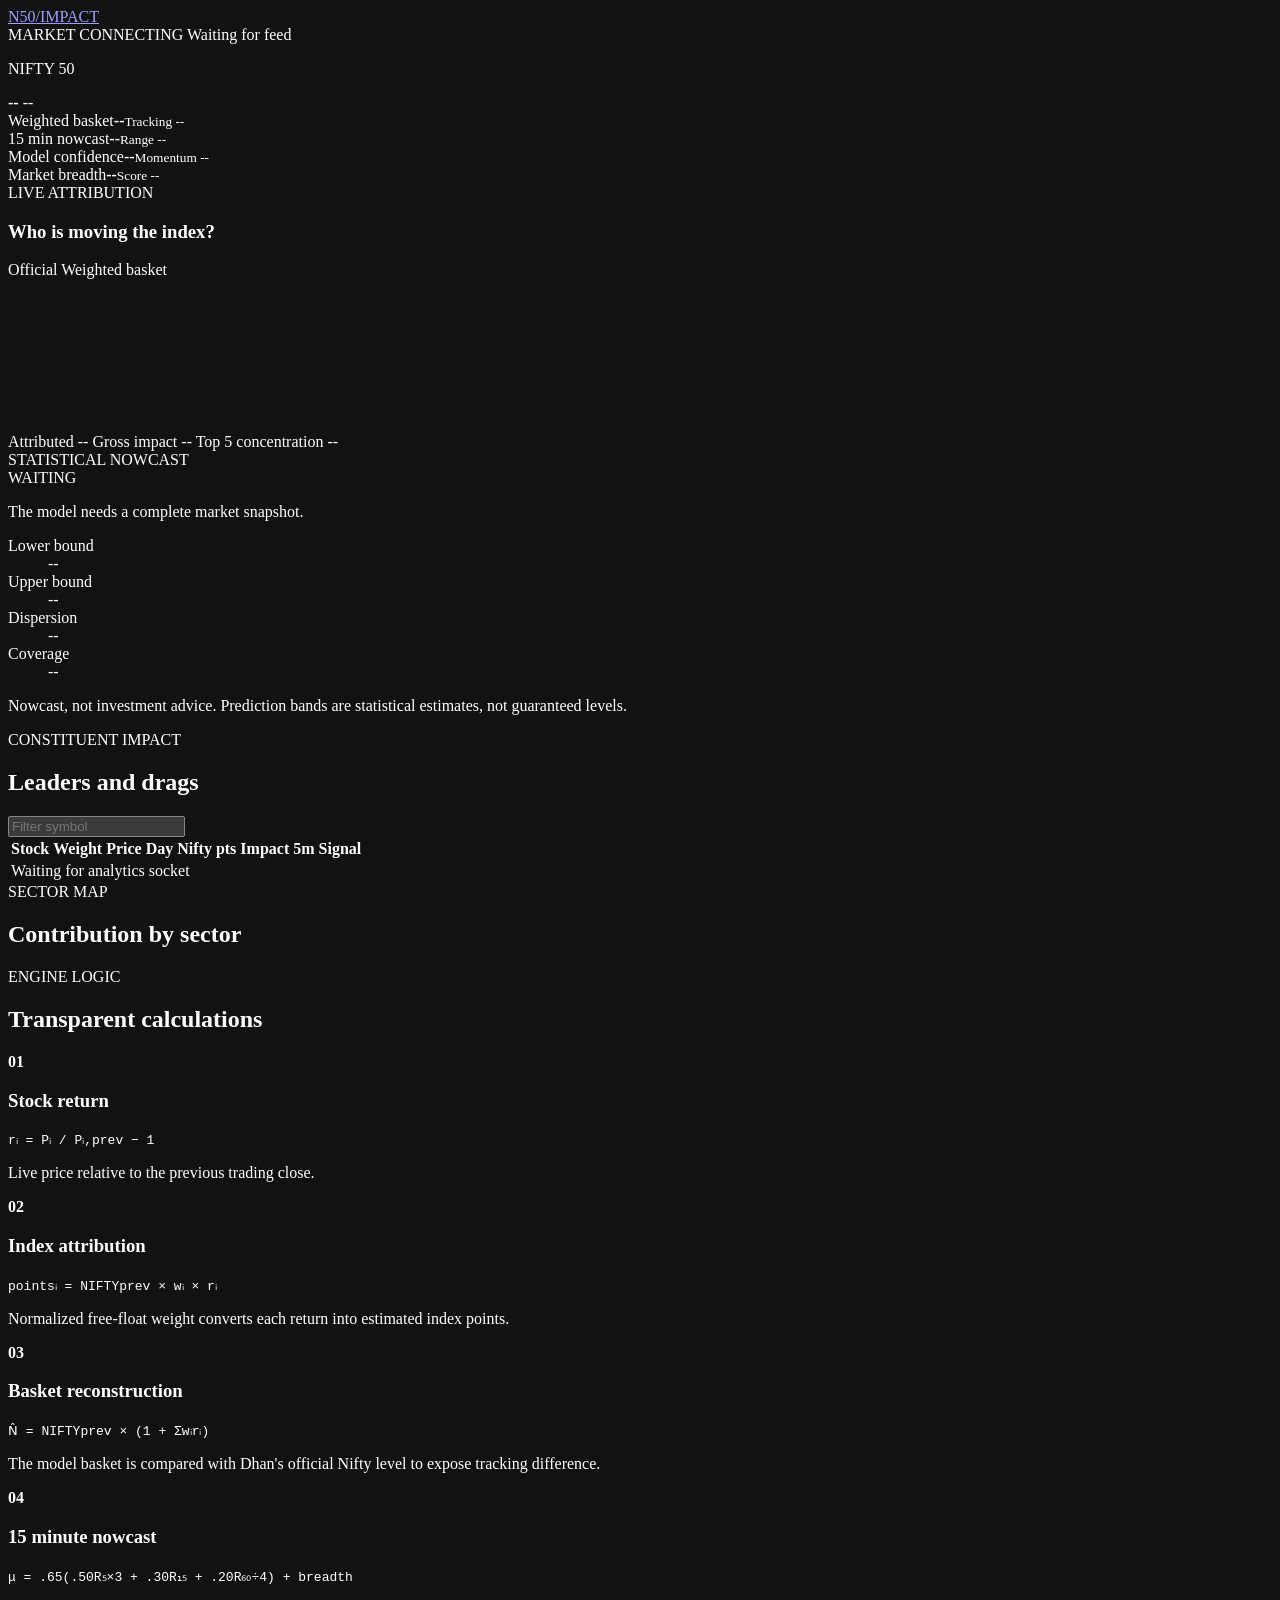
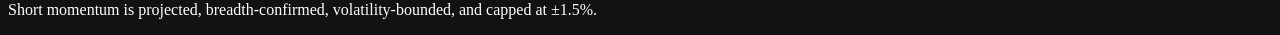
==== src/main/resources/static/index.html @ bbd3fdf9 "feat: add live Nifty analytics engine Add Flyway-managed stock data, Dhan ingestion, weighted attrib" ====
<!doctype html>
<html lang="en">
<head>
  <meta charset="utf-8">
  <meta name="viewport" content="width=device-width, initial-scale=1">
  <meta name="color-scheme" content="dark">
  <title>Nifty 50 Impact Terminal</title>
  <link rel="stylesheet" href="/styles.css">
</head>
<body>
  <header class="topbar">
    <a class="brand" href="/">N50<span>/</span>IMPACT</a>
    <div class="top-status">
      <span id="marketStatus" class="status">MARKET</span>
      <span id="socketStatus" class="connection">CONNECTING</span>
      <time id="timestamp">Waiting for feed</time>
    </div>
  </header>

  <main>
    <section class="index-strip" aria-label="Index summary">
      <div class="primary-quote">
        <p>NIFTY 50</p>
        <strong id="indexLevel">--</strong>
        <span id="indexChange">--</span>
      </div>
      <div class="metric"><span>Weighted basket</span><strong id="syntheticLevel">--</strong><small id="tracking">Tracking --</small></div>
      <div class="metric"><span>15 min nowcast</span><strong id="forecastPoints">--</strong><small id="forecastRange">Range --</small></div>
      <div class="metric"><span>Model confidence</span><strong id="confidence">--</strong><small id="momentum">Momentum --</small></div>
      <div class="metric"><span>Market breadth</span><strong id="breadth">--</strong><small id="breadthScore">Score --</small></div>
    </section>

    <section class="workspace">
      <article class="chart-panel">
        <div class="panel-heading">
          <div><span>LIVE ATTRIBUTION</span><h1>Who is moving the index?</h1></div>
          <div class="legend"><i class="line-actual"></i>Official <i class="line-model"></i>Weighted basket</div>
        </div>
        <canvas id="indexChart" aria-label="Live Nifty and weighted basket chart"></canvas>
        <div class="chart-footer">
          <span id="attributedPoints">Attributed --</span>
          <span id="absoluteImpact">Gross impact --</span>
          <span id="concentration">Top 5 concentration --</span>
        </div>
      </article>

      <aside class="forecast-panel">
        <span>STATISTICAL NOWCAST</span>
        <div id="forecastDirection" class="forecast-direction">WAITING</div>
        <p id="forecastNarrative">The model needs a complete market snapshot.</p>
        <div class="forecast-band"><div id="confidenceBar"></div></div>
        <dl>
          <div><dt>Lower bound</dt><dd id="lowerBound">--</dd></div>
          <div><dt>Upper bound</dt><dd id="upperBound">--</dd></div>
          <div><dt>Dispersion</dt><dd id="dispersion">--</dd></div>
          <div><dt>Coverage</dt><dd id="coverage">--</dd></div>
        </dl>
        <p class="model-note">Nowcast, not investment advice. Prediction bands are statistical estimates, not guaranteed levels.</p>
      </aside>
    </section>

    <section class="impact-grid">
      <article class="impact-list">
        <div class="panel-heading"><div><span>CONSTITUENT IMPACT</span><h2>Leaders and drags</h2></div><input id="stockSearch" type="search" placeholder="Filter symbol" aria-label="Filter stocks"></div>
        <div class="table-wrap">
          <table>
            <thead><tr><th>Stock</th><th>Weight</th><th>Price</th><th>Day</th><th>Nifty pts</th><th>Impact</th><th>5m</th><th>Signal</th></tr></thead>
            <tbody id="stockRows"><tr><td colspan="8" class="empty">Waiting for analytics socket</td></tr></tbody>
          </table>
        </div>
      </article>

      <article class="sector-panel">
        <div class="panel-heading"><div><span>SECTOR MAP</span><h2>Contribution by sector</h2></div></div>
        <div id="sectorRows" class="sector-rows"></div>
      </article>
    </section>

    <section class="methodology">
      <div><span>ENGINE LOGIC</span><h2>Transparent calculations</h2></div>
      <div class="formula-grid">
        <article><b>01</b><h3>Stock return</h3><code>rᵢ = Pᵢ / Pᵢ,prev − 1</code><p>Live price relative to the previous trading close.</p></article>
        <article><b>02</b><h3>Index attribution</h3><code>pointsᵢ = NIFTYprev × wᵢ × rᵢ</code><p>Normalized free-float weight converts each return into estimated index points.</p></article>
        <article><b>03</b><h3>Basket reconstruction</h3><code>N̂ = NIFTYprev × (1 + Σwᵢrᵢ)</code><p>The model basket is compared with Dhan's official Nifty level to expose tracking difference.</p></article>
        <article><b>04</b><h3>15 minute nowcast</h3><code>μ = .65(.50R₅×3 + .30R₁₅ + .20R₆₀÷4) + breadth</code><p>Short momentum is projected, breadth-confirmed, volatility-bounded, and capped at ±1.5%.</p></article>
      </div>
    </section>
  </main>
  <script src="/dashboard.js" defer></script>
</body>
</html>
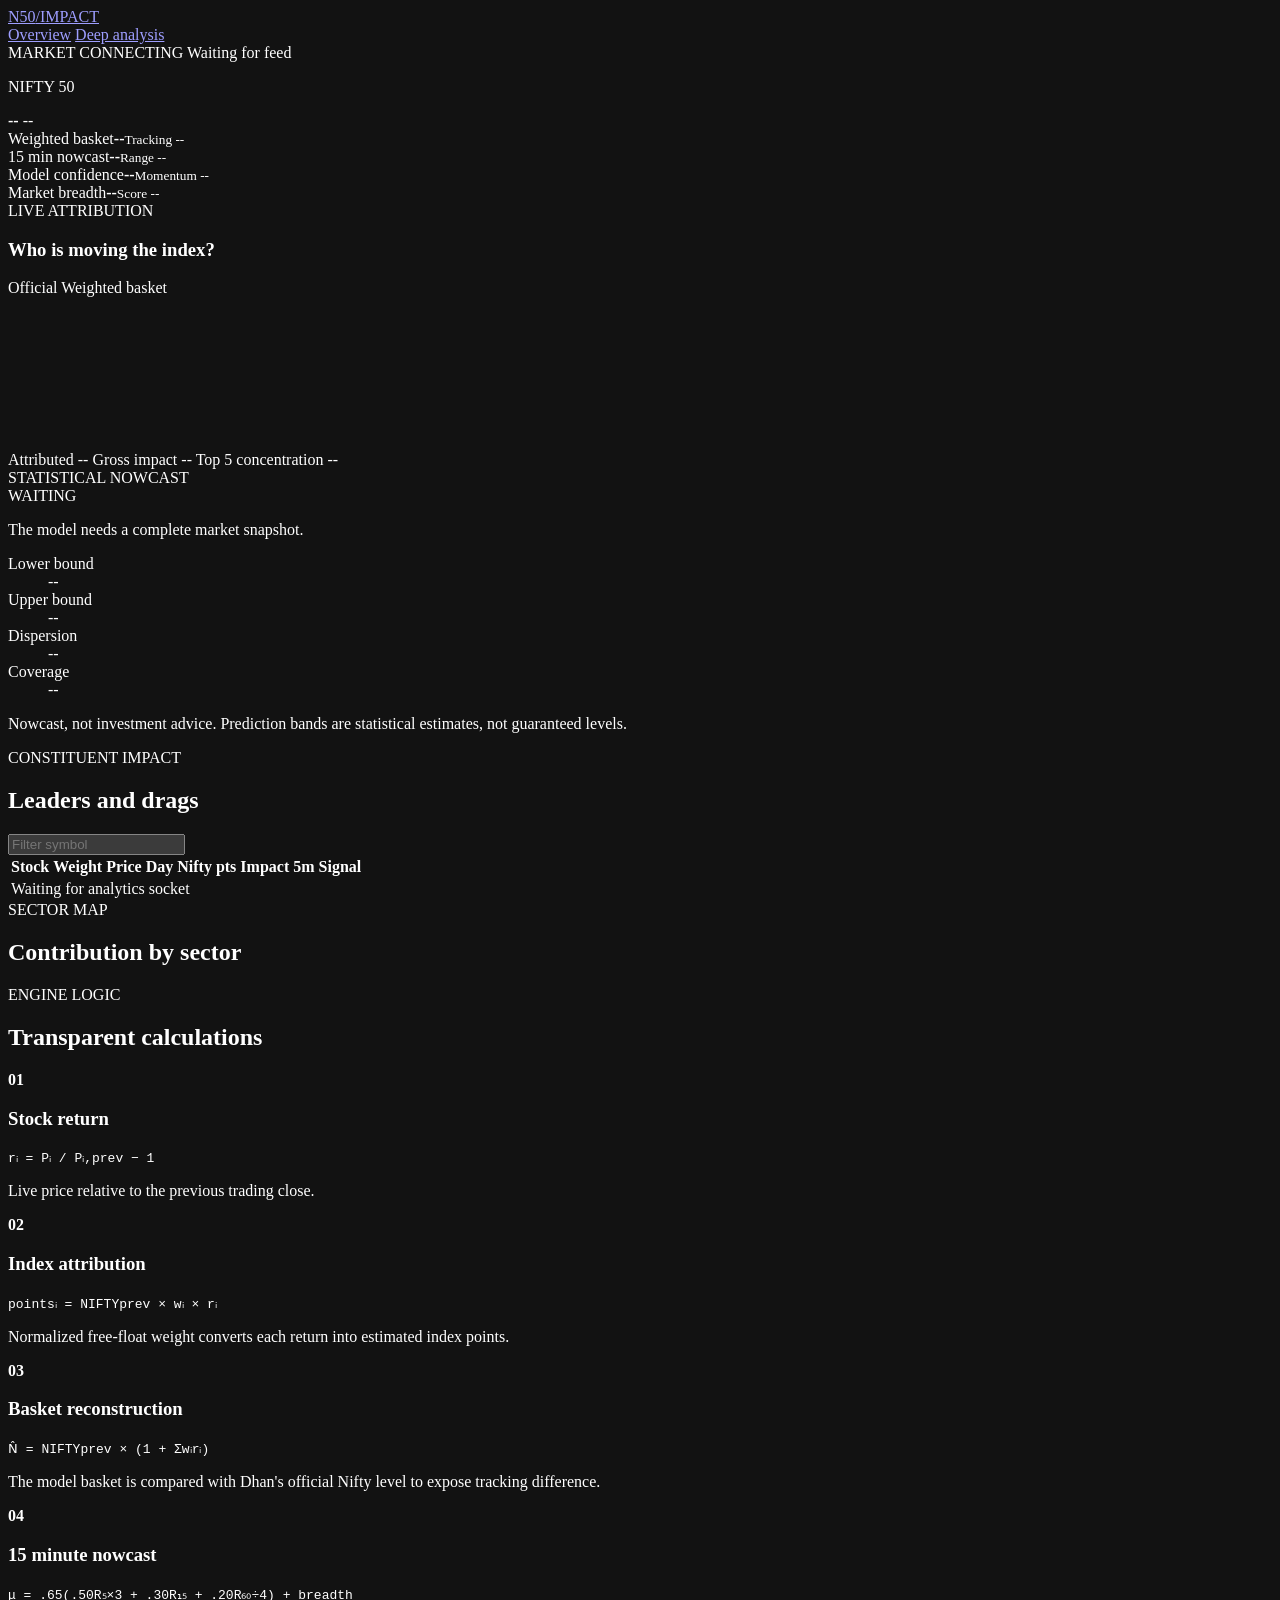
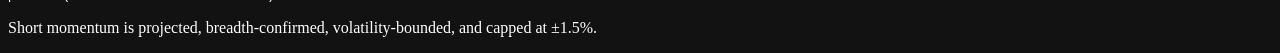
==== commit c1f102f7: "Add deep analysis page and WebSocket integration for Nifty 50 analytics - Created analysis.html for " ====
--- a/src/main/resources/static/index.html
+++ b/src/main/resources/static/index.html
@@ -10,6 +10,10 @@
 <body>
   <header class="topbar">
     <a class="brand" href="/">N50<span>/</span>IMPACT</a>
+    <nav class="primary-nav" aria-label="Primary navigation">
+      <a class="active" href="/">Overview</a>
+      <a href="/analysis.html">Deep analysis</a>
+    </nav>
     <div class="top-status">
       <span id="marketStatus" class="status">MARKET</span>
       <span id="socketStatus" class="connection">CONNECTING</span>
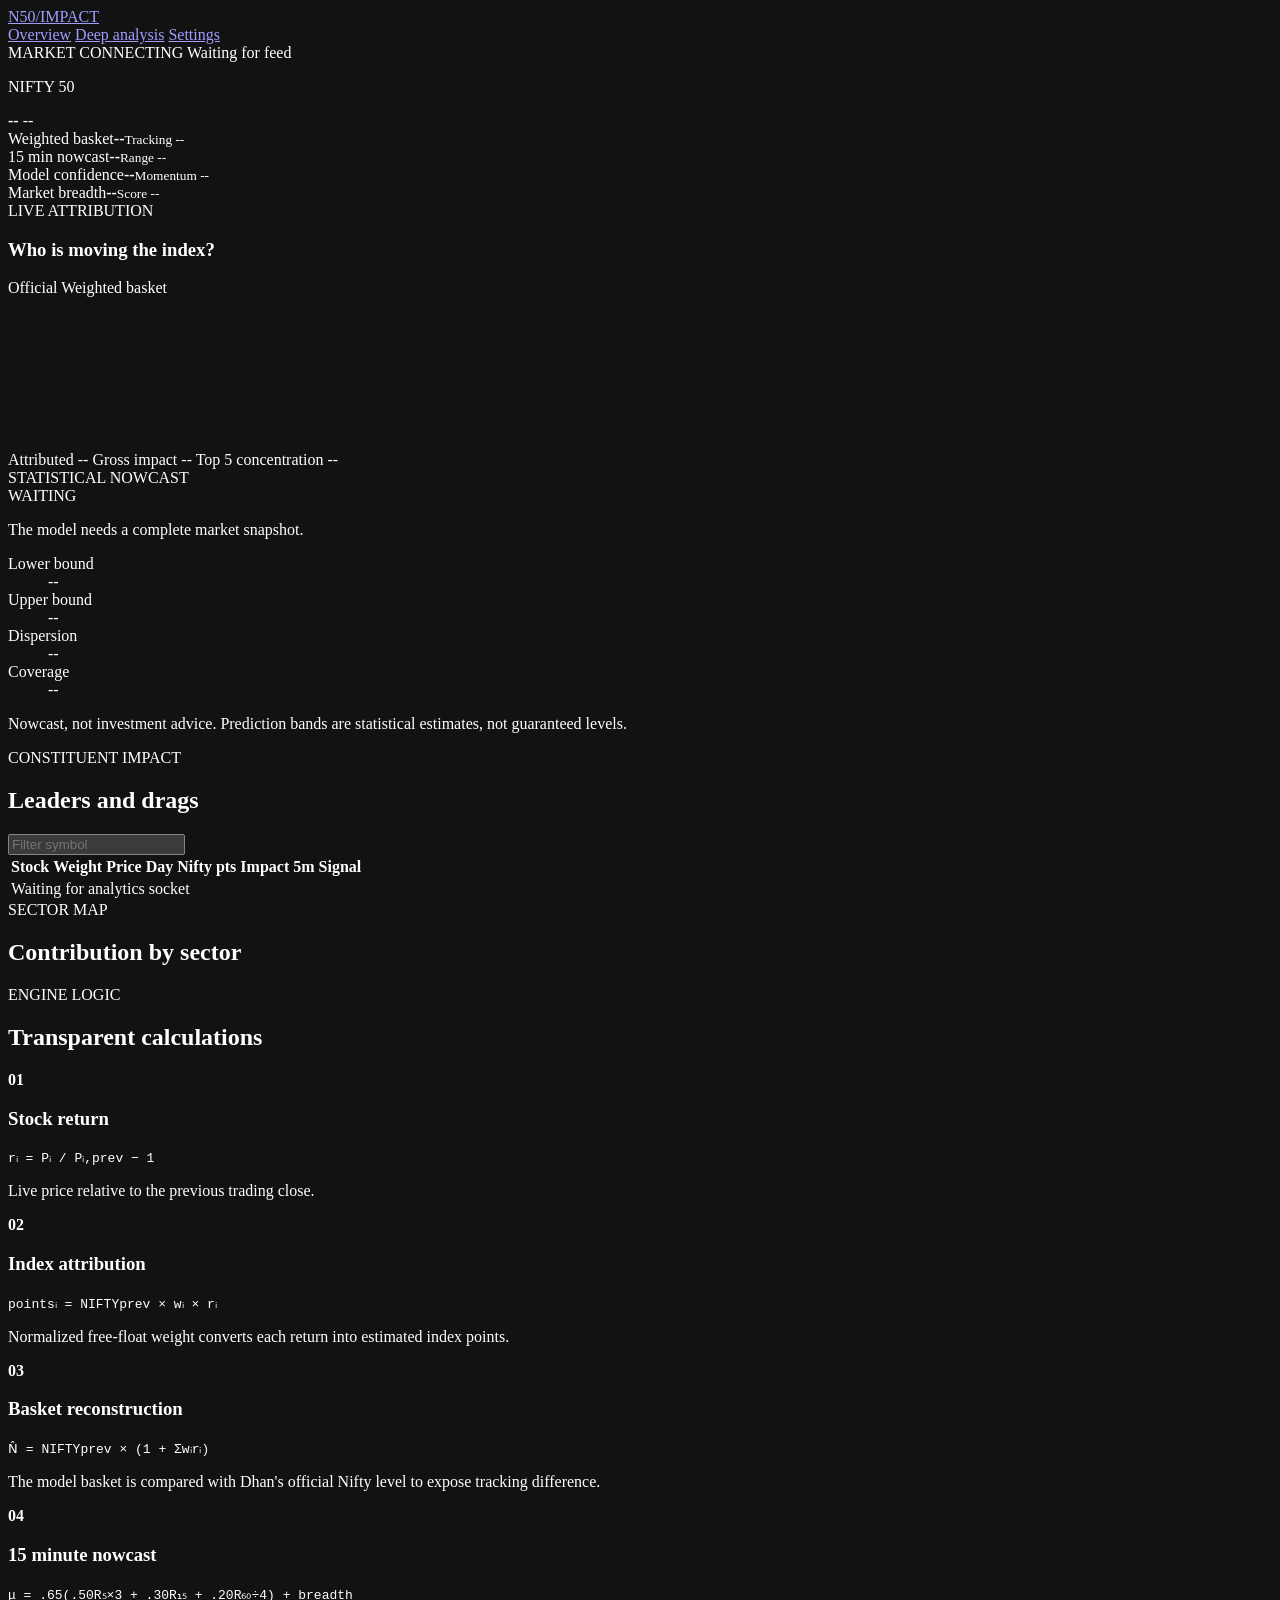
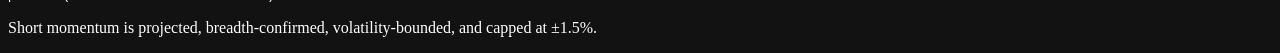
==== commit 82777ac2: "Add production deployment and secure settings management" ====
--- a/src/main/resources/static/index.html
+++ b/src/main/resources/static/index.html
@@ -13,6 +13,7 @@
     <nav class="primary-nav" aria-label="Primary navigation">
       <a class="active" href="/">Overview</a>
       <a href="/analysis.html">Deep analysis</a>
+      <a href="/settings.html">Settings</a>
     </nav>
     <div class="top-status">
       <span id="marketStatus" class="status">MARKET</span>
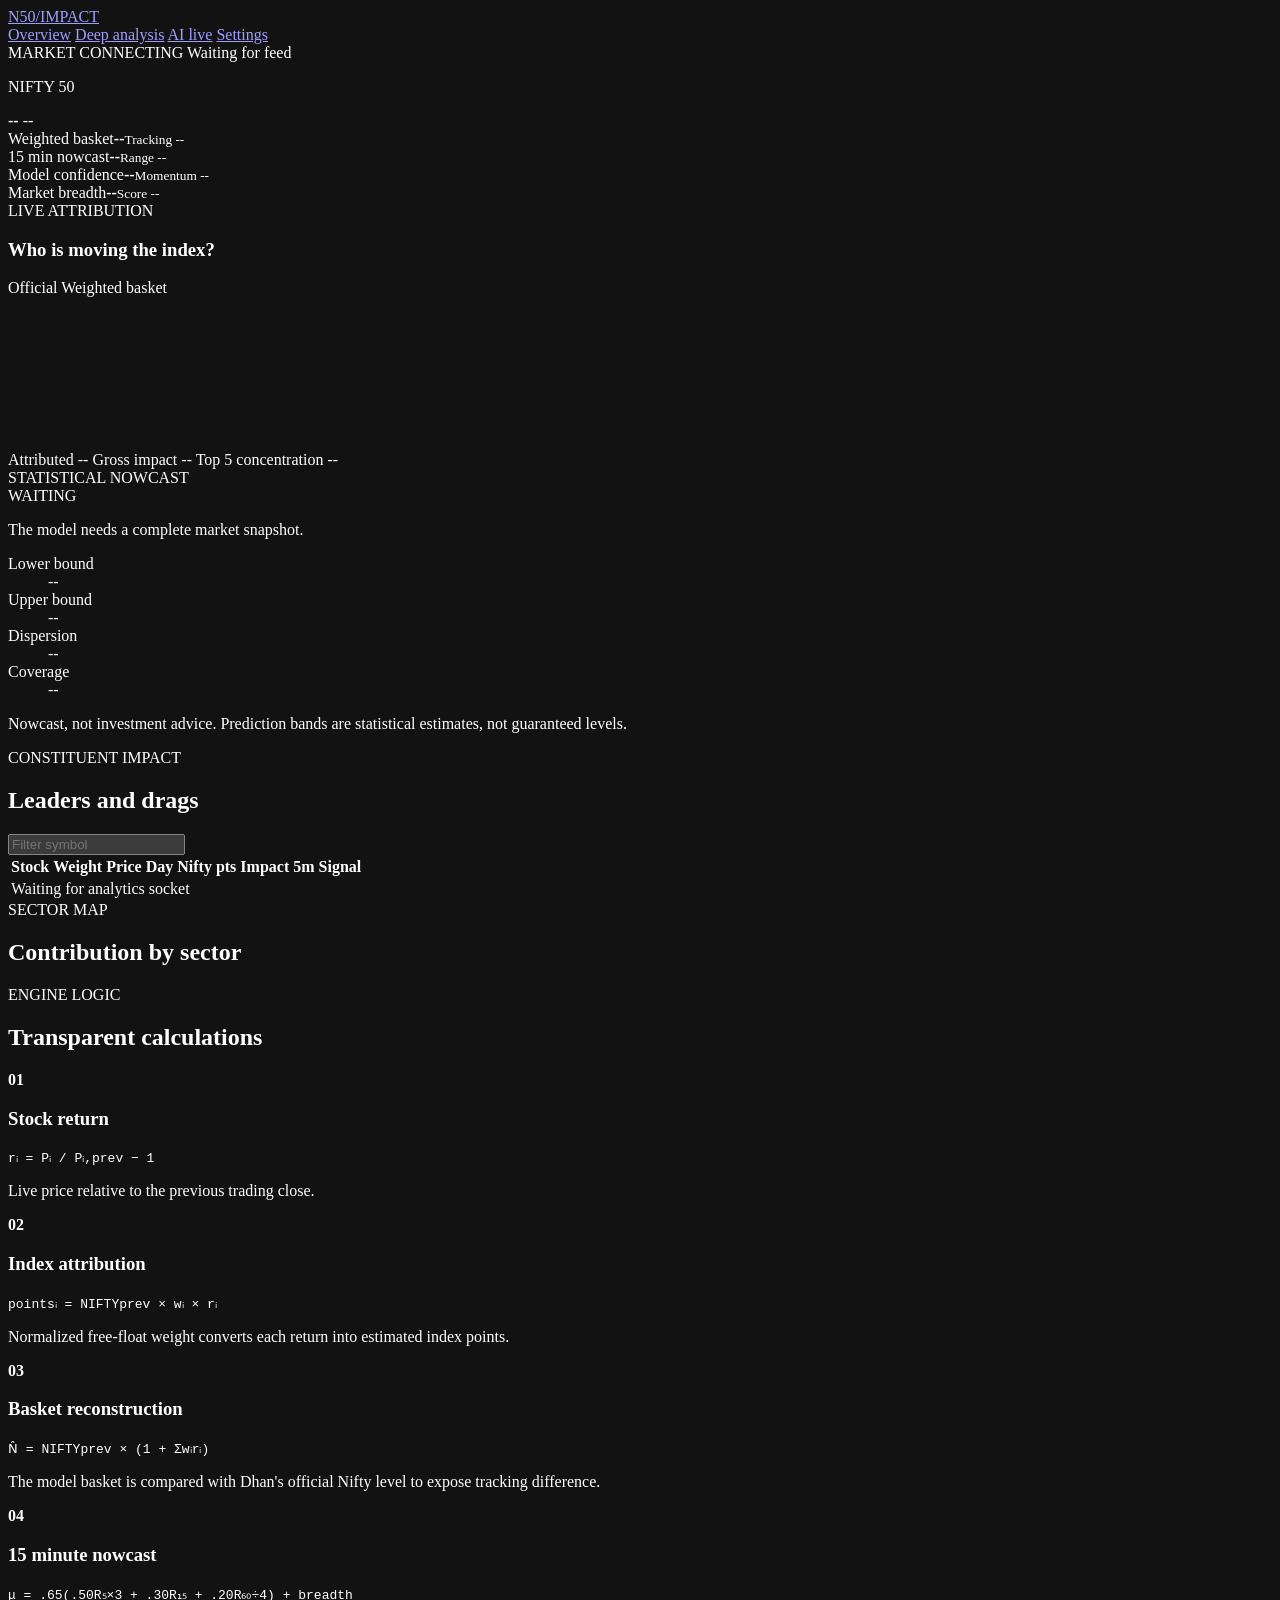
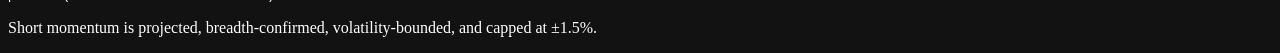
==== commit 9aa6a1c7: "Add continuous analytics and live AI trade screen" ====
--- a/src/main/resources/static/index.html
+++ b/src/main/resources/static/index.html
@@ -13,6 +13,7 @@
     <nav class="primary-nav" aria-label="Primary navigation">
       <a class="active" href="/">Overview</a>
       <a href="/analysis.html">Deep analysis</a>
+      <a href="/ai-analysis.html">AI live</a>
       <a href="/settings.html">Settings</a>
     </nav>
     <div class="top-status">
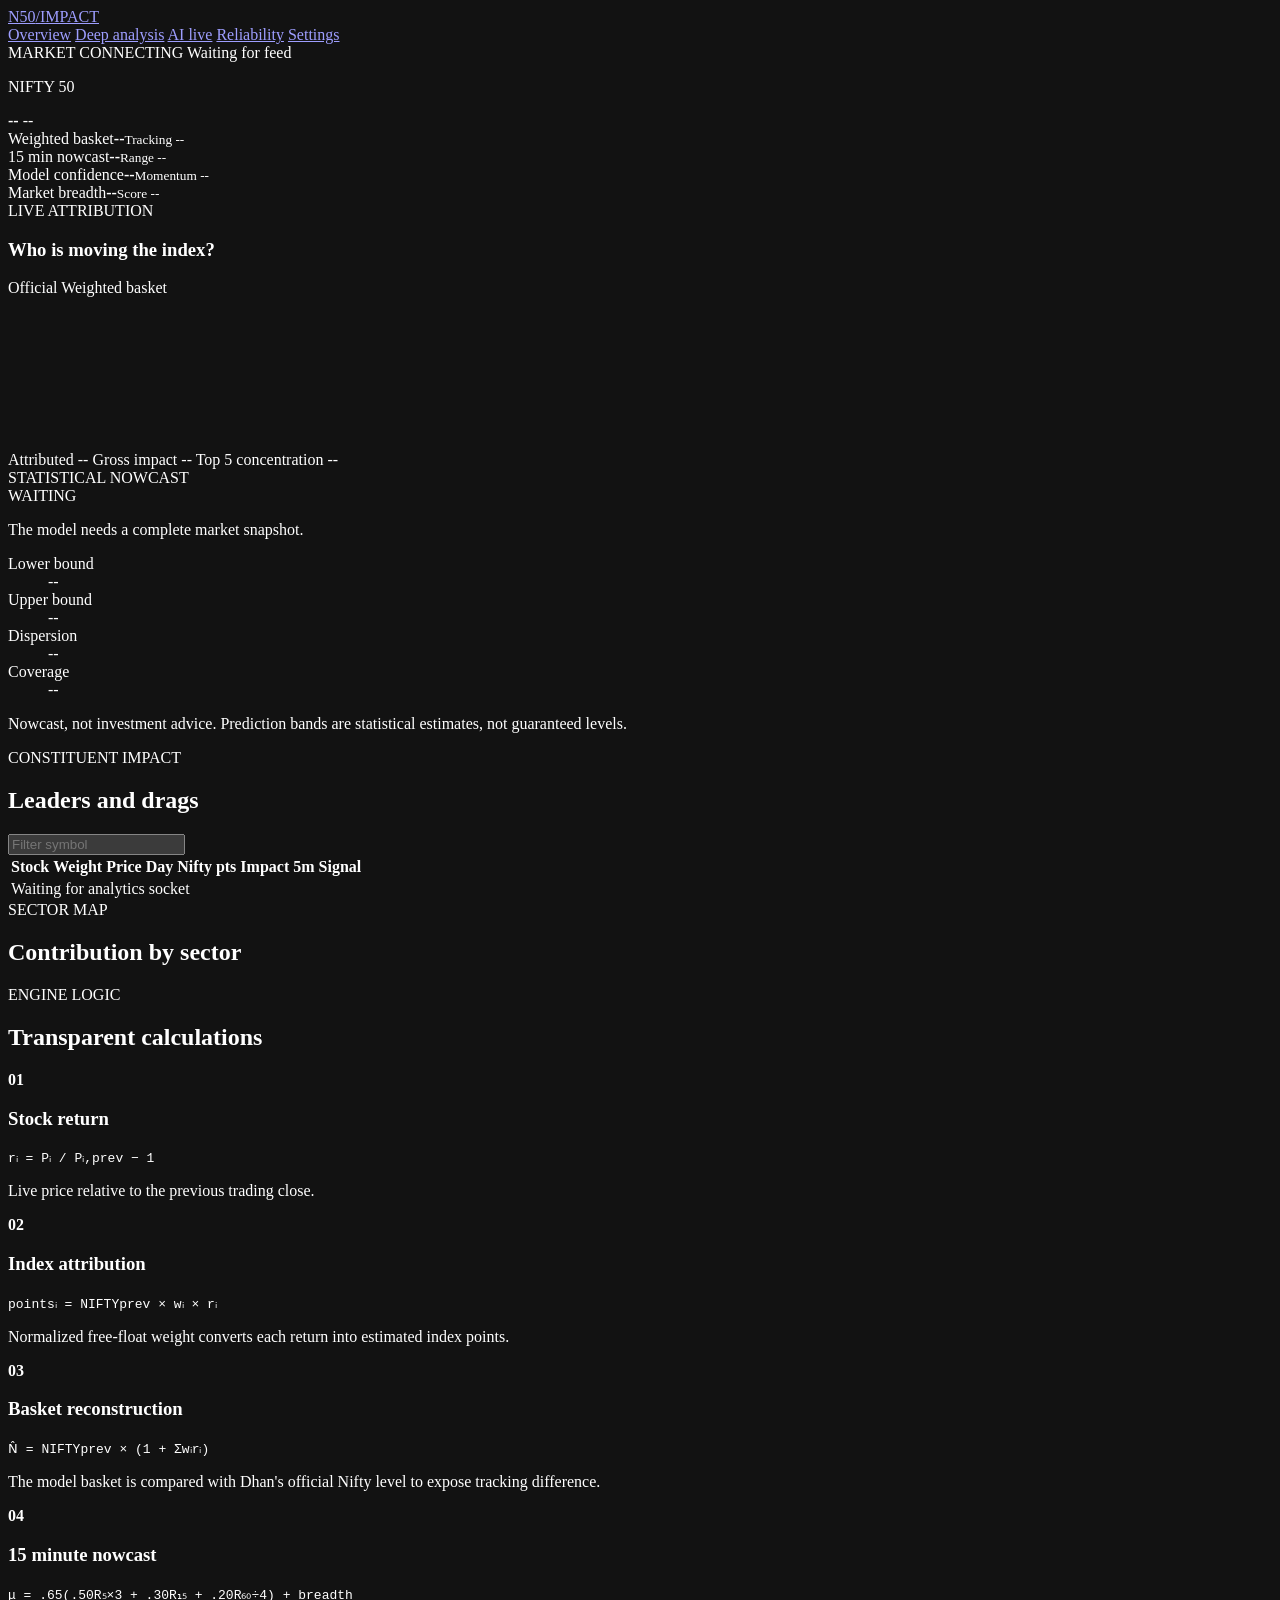
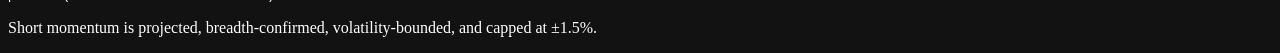
==== commit 77fa25cc: "Add reliability telemetry and paper trading engine" ====
--- a/src/main/resources/static/index.html
+++ b/src/main/resources/static/index.html
@@ -14,6 +14,7 @@
       <a class="active" href="/">Overview</a>
       <a href="/analysis.html">Deep analysis</a>
       <a href="/ai-analysis.html">AI live</a>
+      <a href="/reliability.html">Reliability</a>
       <a href="/settings.html">Settings</a>
     </nav>
     <div class="top-status">
